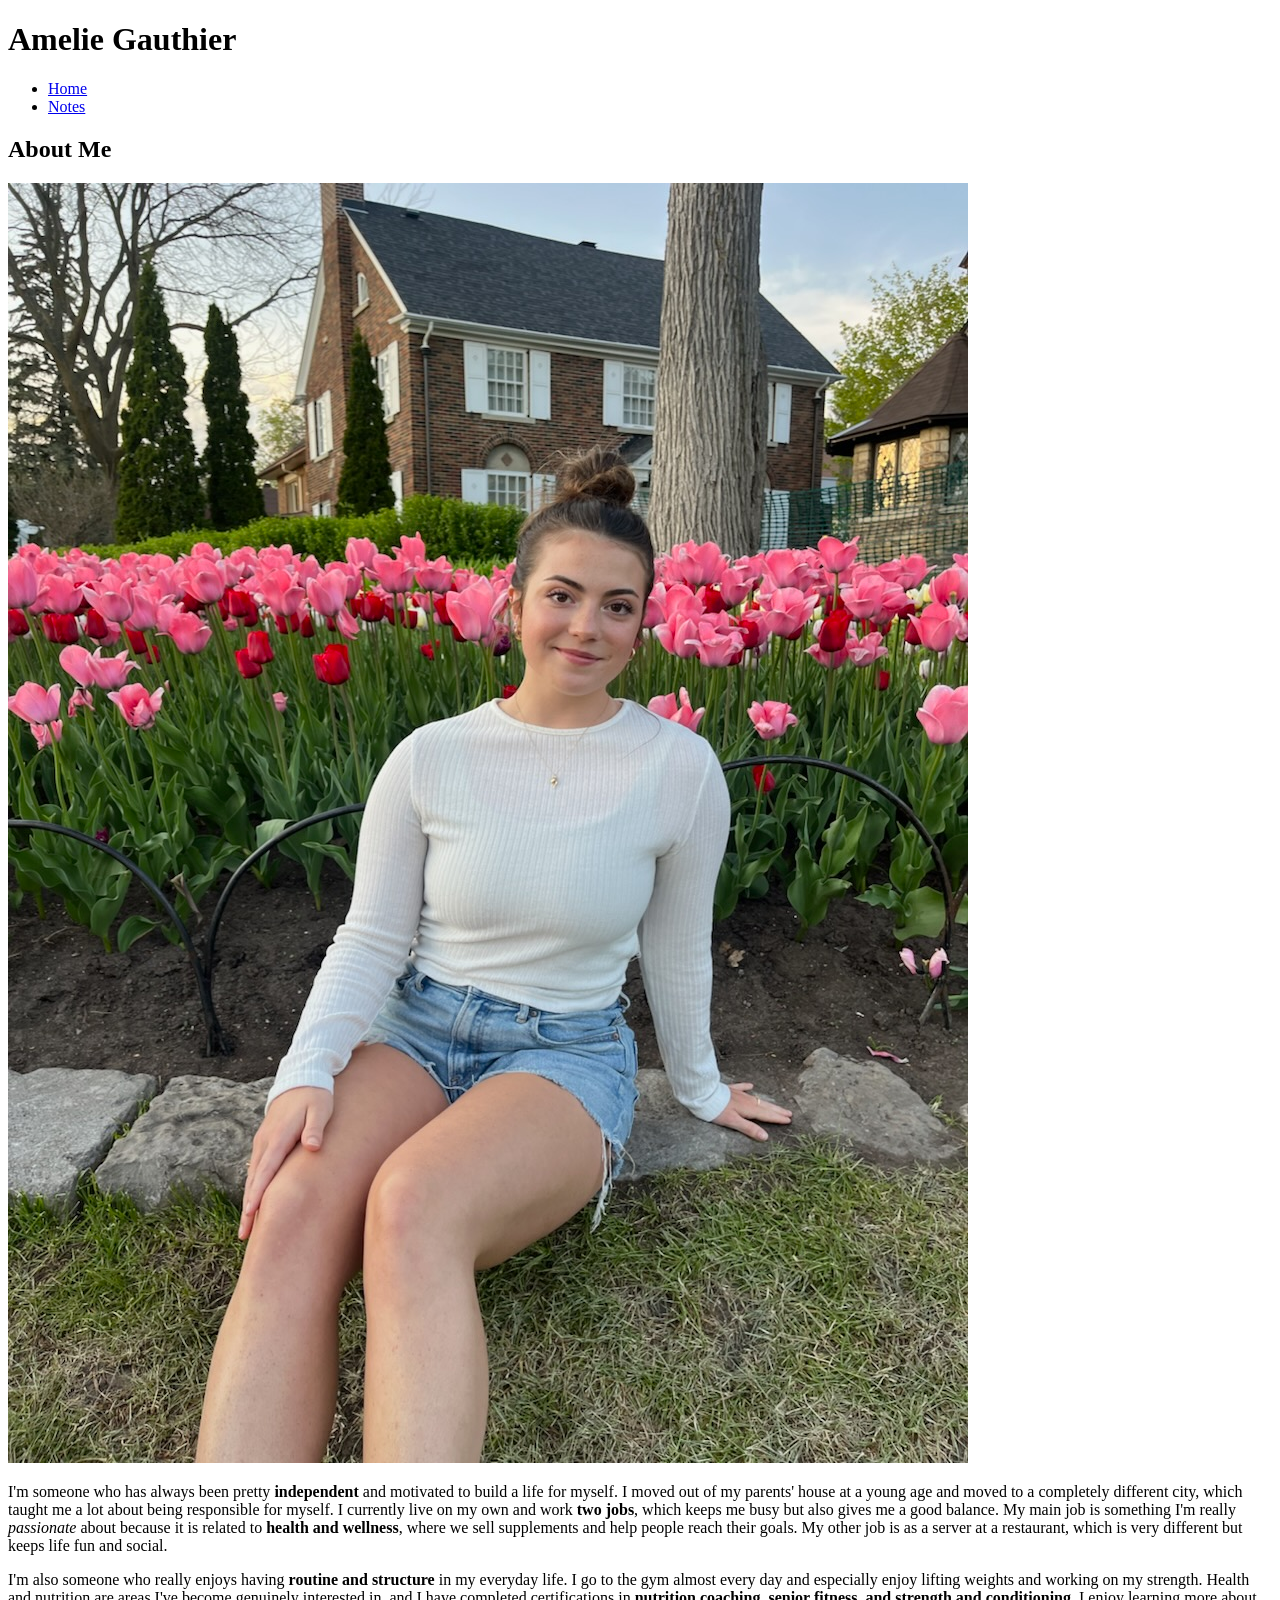
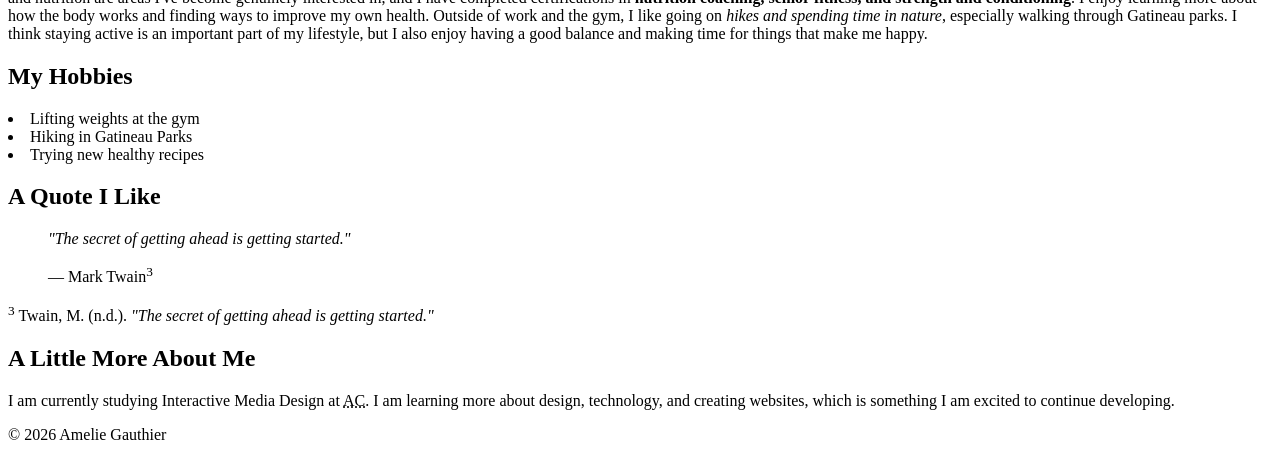
==== html-assignment/index.html @ e40c4d3b "class hobbies" ====
<!DOCTYPE html>
<html lang="en">
<head>
    <meta charset="UTF-8">
    <meta name="viewport" content="width=device-width, initial-scale=1.0">
    <title>Amelie Gauthier HTML Assignment</title>
    <link rel="stylesheet" href="css/style.css">
</head>
<body>

    <header>
        <h1>Amelie Gauthier</h1>
    </header>
     <nav>
       <ul>
         <li><a href="index.html">Home</a></li>
        <li><a href="notes.html">Notes</a></li>
         </ul>
    </nav>
    <main>

        <article>
            <h2>About Me</h2>
             <img src="images/me.jpg" alt="photo of me">
            <p>
                I'm someone who has always been pretty <strong>independent</strong> and motivated
                to build a life for myself. I moved out of my parents' house at a young age and
                moved to a completely different city, which taught me a lot about being responsible
                for myself. I currently live on my own and work <strong>two jobs</strong>, which
                keeps me busy but also gives me a good balance. My main job is something I'm really
                <em>passionate</em> about because it is related to <strong>health and wellness</strong>,
                where we sell supplements and help people reach their goals. My other
                job is as a server at a restaurant, which is very different but keeps life fun and social.
            </p>

            <p>
                I'm also someone who really enjoys having <strong>routine and structure</strong>
                in my everyday life. I go to the gym almost every day and especially enjoy lifting
                weights and working on my strength. Health and nutrition are areas I've become
                genuinely interested in, and I have completed certifications in
                <strong>nutrition coaching, senior fitness, and strength and conditioning</strong>.
                I enjoy learning more about how the body works and finding ways to improve my own
                health. Outside of work and the gym, I like going on
                <em>hikes and spending time in nature</em>, especially walking through Gatineau parks.
                I think staying active is an important part of my lifestyle, but I also enjoy having
                a good balance and making time for things that make me happy.</p>

            <section>
                 <h2>My Hobbies</h2>
                 <ul class="hobbies"></ul>
                 <li>Lifting weights at the gym</li>
                 <li>Hiking in Gatineau Parks</li>
                 <li>Trying new healthy recipes</li>
                 </ul>
            </section>

        </article>

        <section>
            <h2>A Quote I Like</h2>
            <blockquote>
                <p><em>"The secret of getting ahead is getting started."</em></p>
                <p>— Mark Twain<sup>3</sup></p>
            </blockquote>
            <p>
                <sup>3</sup> Twain, M. (n.d.). <em>"The secret of getting ahead is getting started."</em>
            </p>
        </section>

        <section>
            <h2>A Little More About Me</h2>

            <p>
                I am currently studying Interactive Media Design at
                <abbr title="Algonquin College">AC</abbr>. I am learning more about
                design, technology, and creating websites, which is something I am
                excited to continue developing.
            </p>
        </section>

    </main>

      <footer>
        <p>&copy; 2026 Amelie Gauthier</p>
      </footer>
         </body>
         </html>
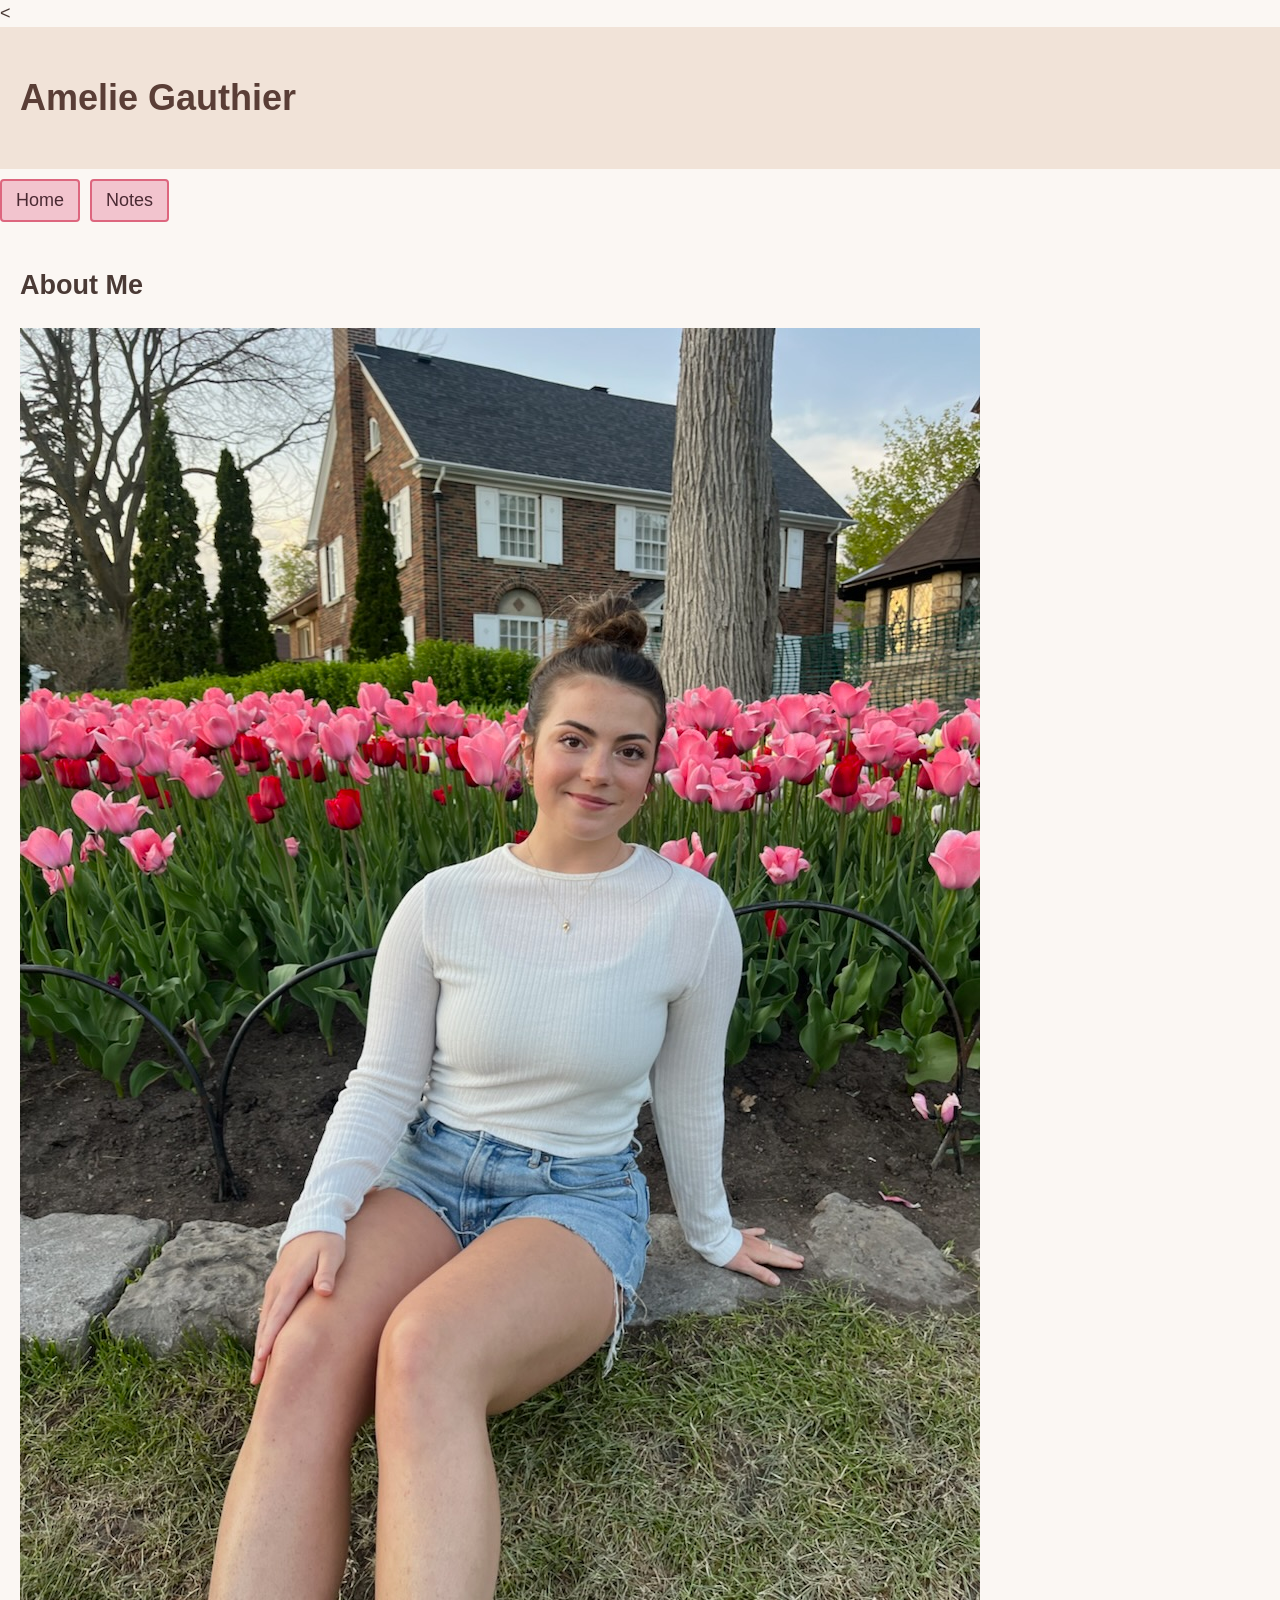
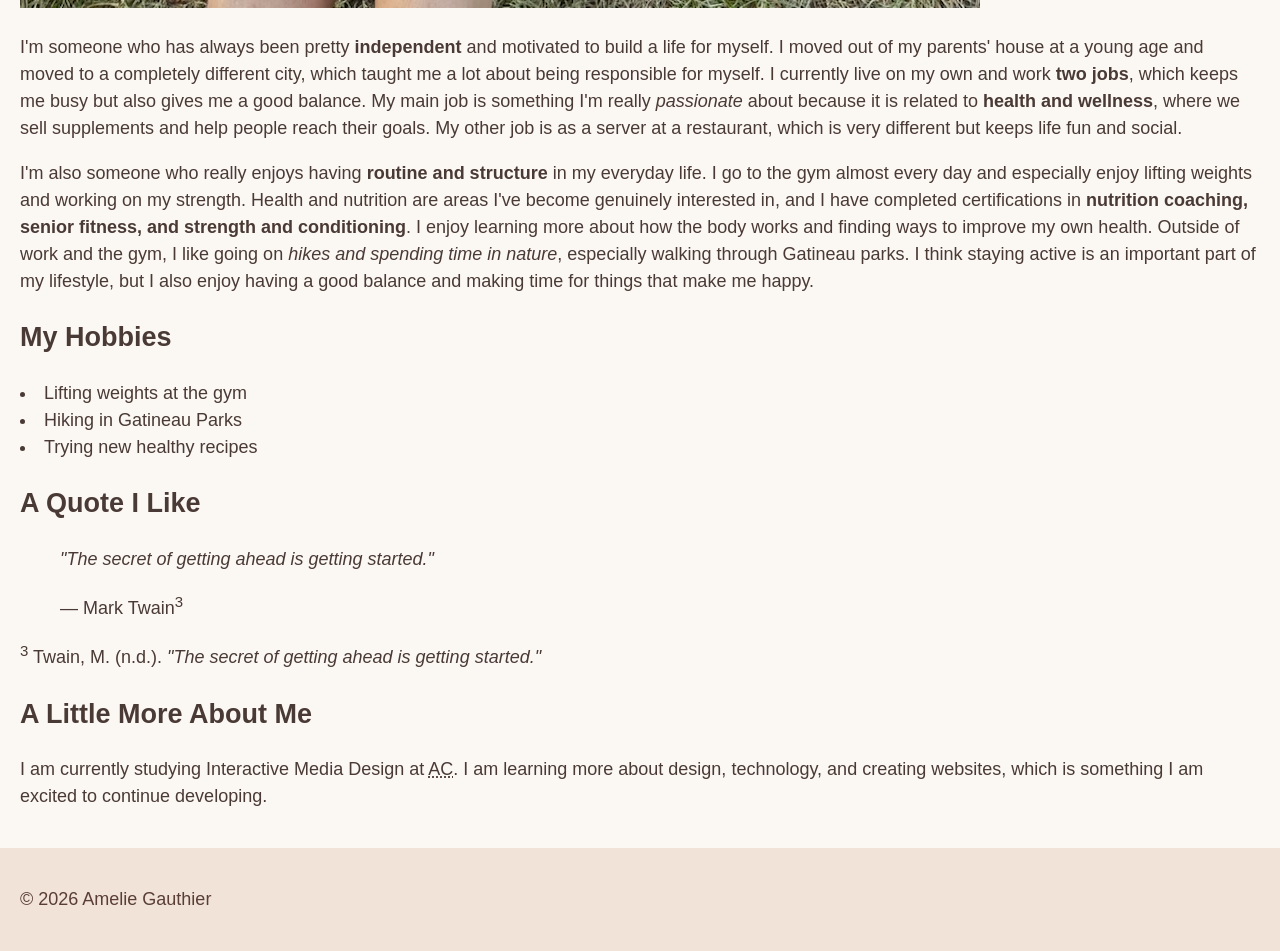
==== commit 40aa45ba: "Update colours" ====
--- a/html-assignment/index.html
+++ b/html-assignment/index.html
@@ -4,7 +4,7 @@
     <meta charset="UTF-8">
     <meta name="viewport" content="width=device-width, initial-scale=1.0">
     <title>Amelie Gauthier HTML Assignment</title>
-    <link rel="stylesheet" href="css/style.css">
+    <<link rel="stylesheet" href="css/style.css">
 </head>
 <body>
 
--- a/html-assignment/css/style.css
+++ b/html-assignment/css/style.css
@@ -0,0 +1,73 @@
+/* ===== Inheritance: font family and size for the whole page ===== */
+body {
+  font-family: Arial, Helvetica, sans-serif;
+  font-size: 18px;
+  margin: 0;
+  line-height: 1.5;
+  background-color: #fbf7f3;
+  color: #4a3a35;
+}
+
+main {
+  padding: 20px;
+}
+
+/* ===== Select multiple elements: header and footer ===== */
+header,
+footer {
+  background-color: #f1e3d8;
+  color: #5a3e36;
+  padding: 20px;
+}
+
+/* ===== Class selector: main heading ===== */
+.site-title {
+  color: #b03a52;
+}
+
+/* ===== Id selector: image box-shadow ===== */
+/* 0 horizontal, 0 vertical, 2px blur, 1px spread, black */
+#my-image {
+  box-shadow: 0 0 2px 1px black;
+  max-width: 100%;
+  height: auto;
+}
+
+/* ===== Hobby list: square bullets ===== */
+.hobbies {
+  list-style-type: square;
+}
+
+/* ===== nth-child: background on odd hobby items ===== */
+.hobbies li:nth-child(odd) {
+  background-color: #fbe3e8;
+}
+
+/* ===== Navigation ===== */
+
+/* Remove bullets from the list inside nav */
+nav ul {
+  list-style-type: none;
+  padding: 0;
+  margin: 10px 0 0 0;
+  display: flex;
+  gap: 10px;
+}
+
+/* Remove underline, add background and border to links */
+nav a {
+  text-decoration: none;
+  background-color: #f2c4ce;
+  color: #4a2a33;
+  border: 2px solid #dd667e;
+  border-radius: 4px;
+  padding: 6px 14px;
+  display: inline-block;
+}
+
+/* Change background on hover or focus */
+nav a:hover,
+nav a:focus {
+  background-color: #ac2225;
+  color: #ffffff;
+}
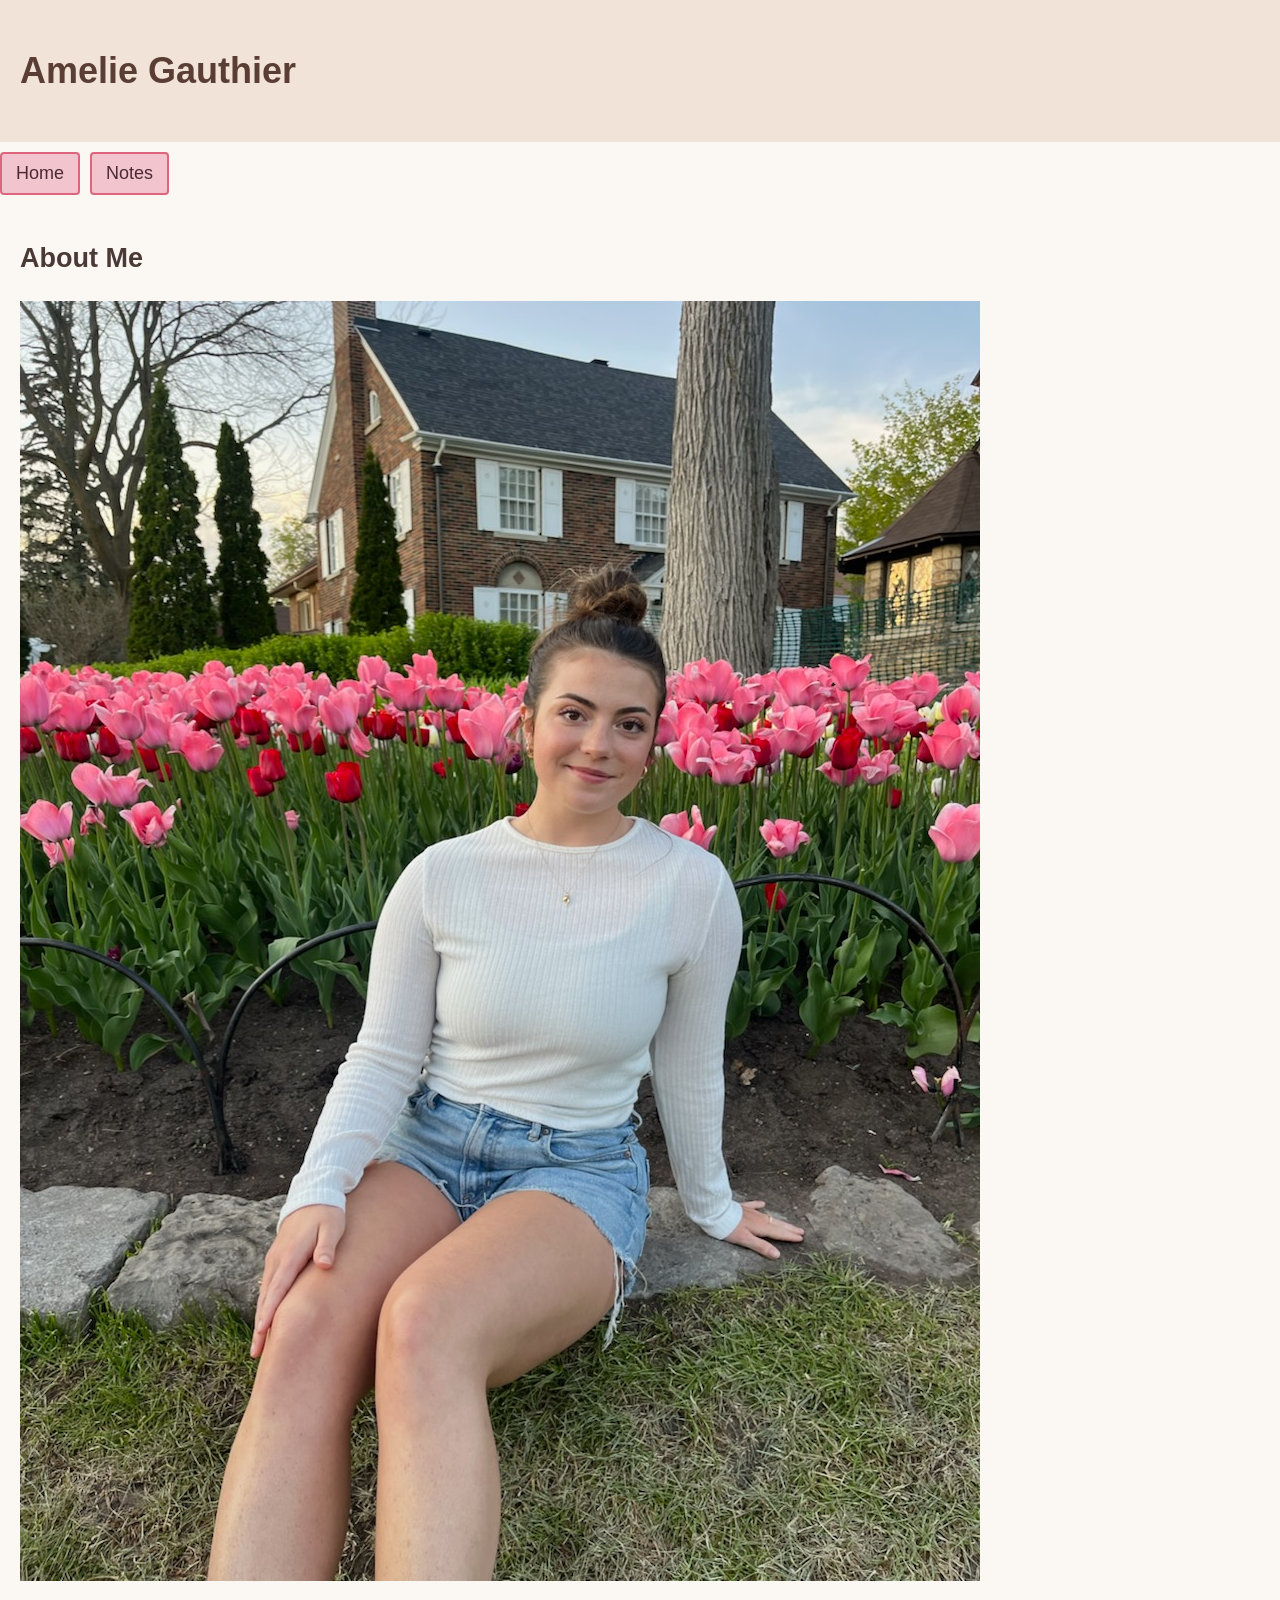
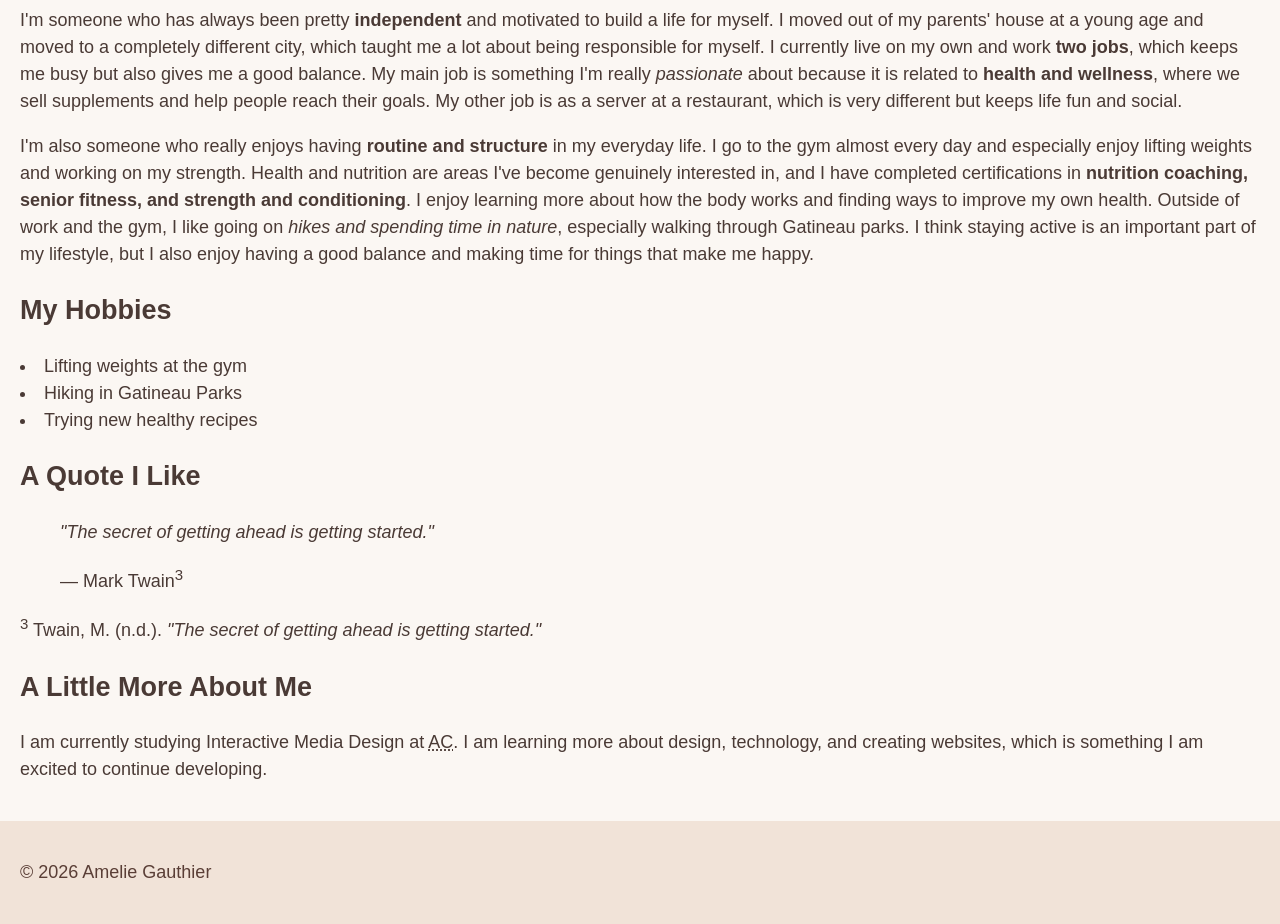
==== commit 5906a512: "fix" ====
--- a/html-assignment/index.html
+++ b/html-assignment/index.html
@@ -4,7 +4,7 @@
     <meta charset="UTF-8">
     <meta name="viewport" content="width=device-width, initial-scale=1.0">
     <title>Amelie Gauthier HTML Assignment</title>
-    <<link rel="stylesheet" href="css/style.css">
+    <link rel="stylesheet" href="css/style.css">
 </head>
 <body>
 
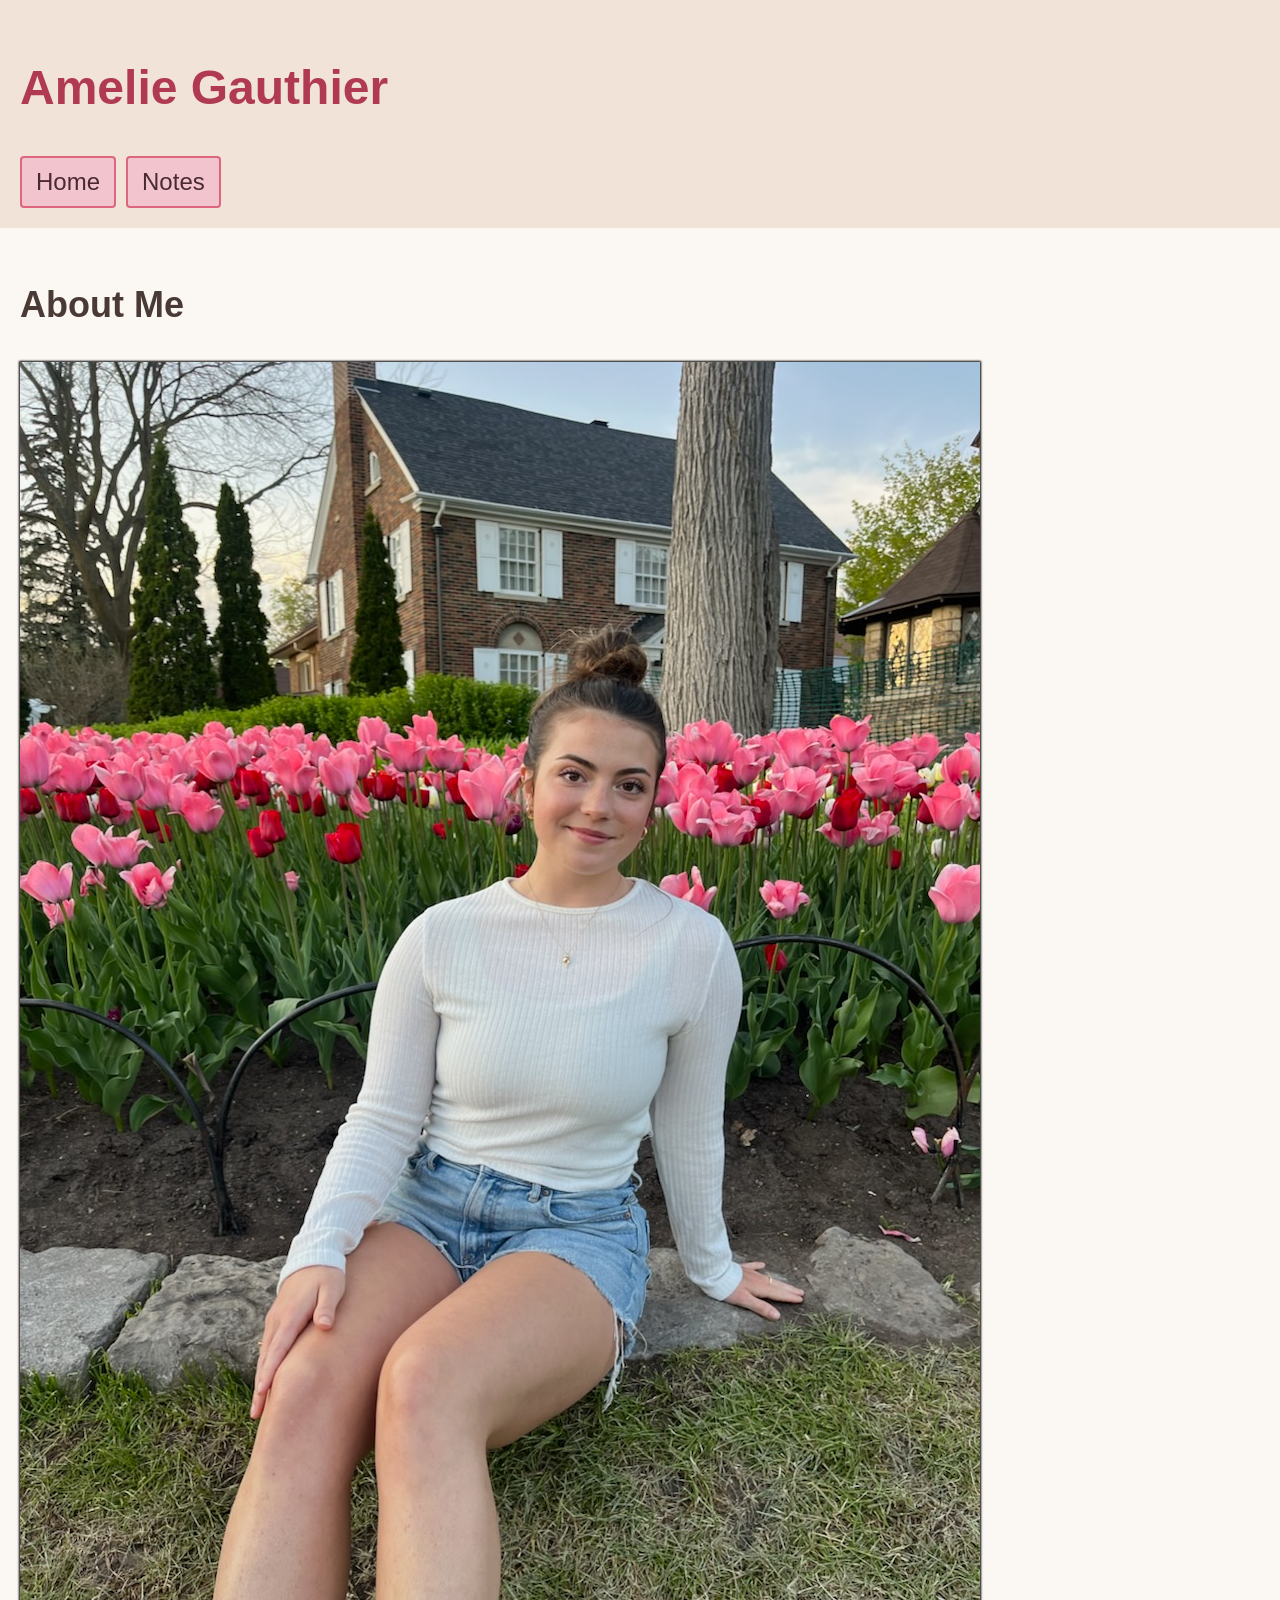
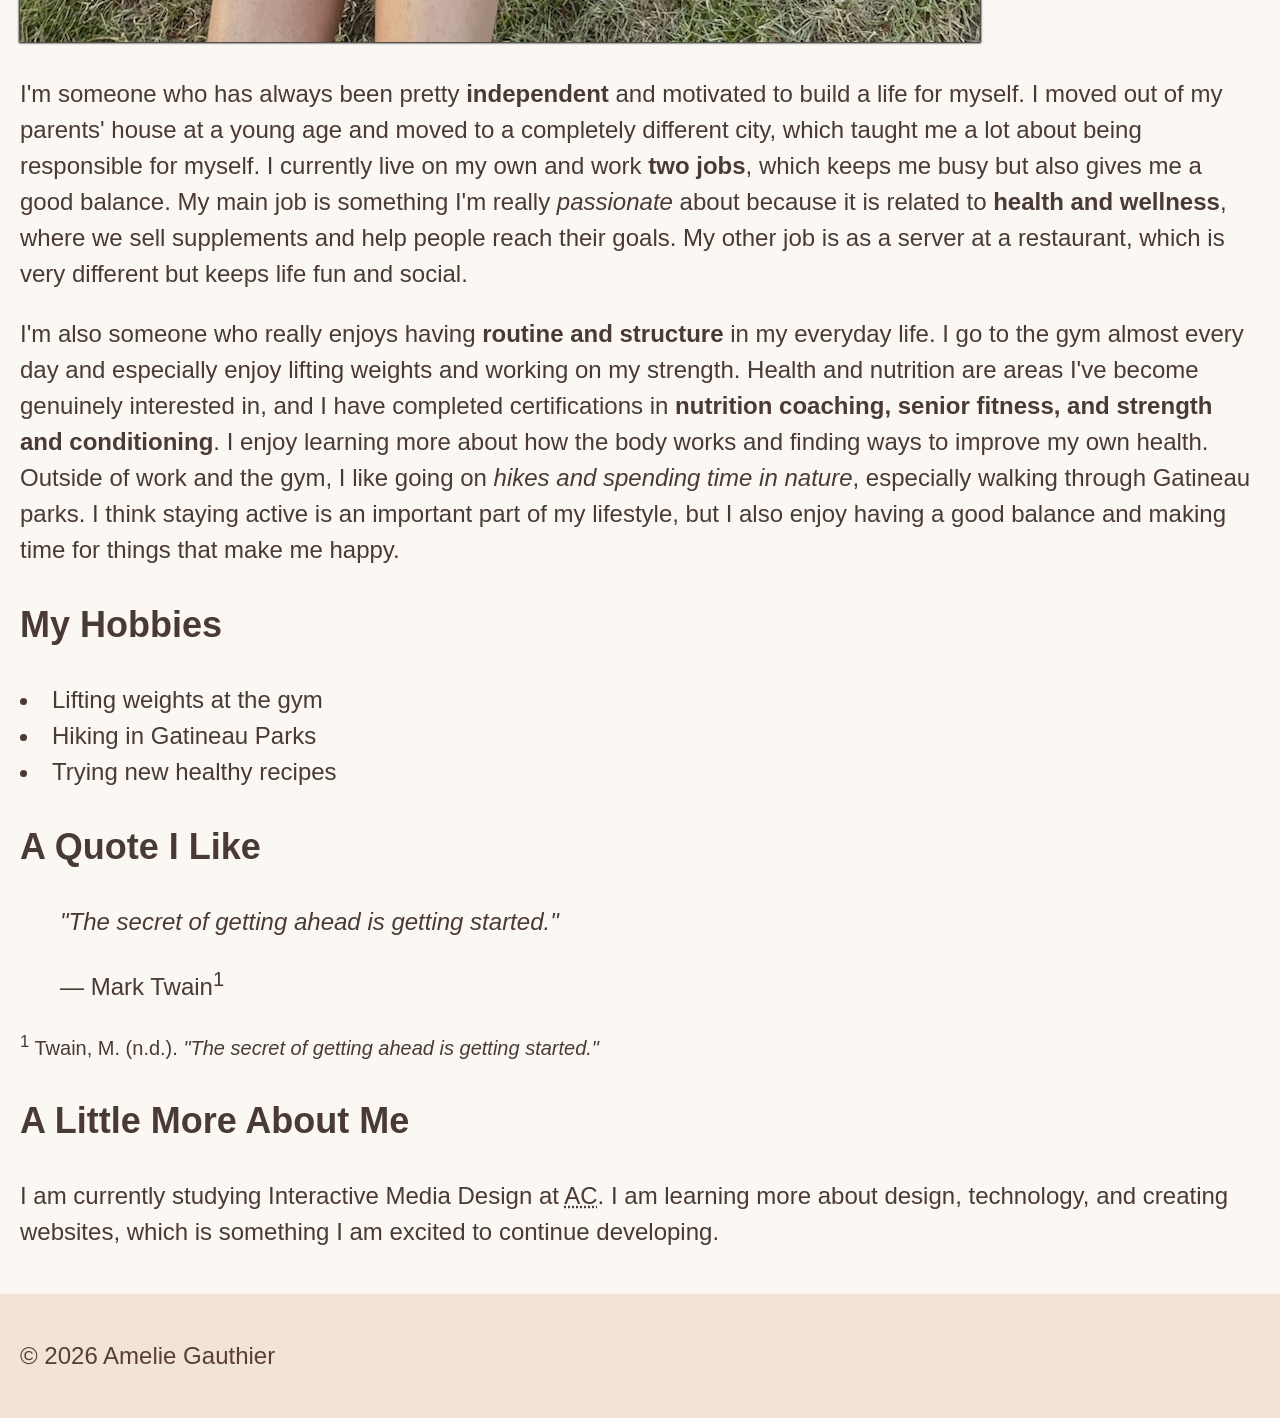
==== commit d260c6a8: "index fix" ====
--- a/html-assignment/index.html
+++ b/html-assignment/index.html
@@ -8,21 +8,21 @@
 </head>
 <body>
 
-    <header>
-        <h1>Amelie Gauthier</h1>
-    </header>
-     <nav>
-       <ul>
-         <li><a href="index.html">Home</a></li>
+  <header>
+    <h1 class="site-title">Amelie Gauthier</h1>
+    <nav>
+      <ul>
+        <li><a href="index.html">Home</a></li>
         <li><a href="notes.html">Notes</a></li>
-         </ul>
+      </ul>
     </nav>
-    <main>
+  </header>
+     <main>
+         <section>
+             <h2>About Me</h2>
+             <img id="my-image" src="images/me.jpg" alt="photo of me">
+             <p>
 
-        <article>
-            <h2>About Me</h2>
-             <img src="images/me.jpg" alt="photo of me">
-            <p>
                 I'm someone who has always been pretty <strong>independent</strong> and motivated
                 to build a life for myself. I moved out of my parents' house at a young age and
                 moved to a completely different city, which taught me a lot about being responsible
@@ -48,24 +48,21 @@
             <section>
                  <h2>My Hobbies</h2>
                  <ul class="hobbies"></ul>
-                 <li>Lifting weights at the gym</li>
-                 <li>Hiking in Gatineau Parks</li>
-                 <li>Trying new healthy recipes</li>
+                     <li>Lifting weights at the gym</li>
+                     <li>Hiking in Gatineau Parks</li>
+                     <li>Trying new healthy recipes</li>
                  </ul>
             </section>
 
-        </article>
 
-        <section>
-            <h2>A Quote I Like</h2>
-            <blockquote>
-                <p><em>"The secret of getting ahead is getting started."</em></p>
-                <p>— Mark Twain<sup>3</sup></p>
-            </blockquote>
-            <p>
-                <sup>3</sup> Twain, M. (n.d.). <em>"The secret of getting ahead is getting started."</em>
-            </p>
-        </section>
+         <section>
+             <h2>A Quote I Like</h2>
+             <blockquote>
+             <p><em>"The secret of getting ahead is getting started."</em></p>
+             <p>— Mark Twain<sup>1</sup></p>
+             </blockquote>
+             <p><small><sup>1</sup> Twain, M. (n.d.). <em>"The secret of getting ahead is getting started."</em></small></p>
+         </section>
 
         <section>
             <h2>A Little More About Me</h2>
--- a/html-assignment/css/style.css
+++ b/html-assignment/css/style.css
@@ -1,7 +1,7 @@
 /* ===== Inheritance: font family and size for the whole page ===== */
 body {
   font-family: Arial, Helvetica, sans-serif;
-  font-size: 18px;
+  font-size: 24px;
   margin: 0;
   line-height: 1.5;
   background-color: #fbf7f3;
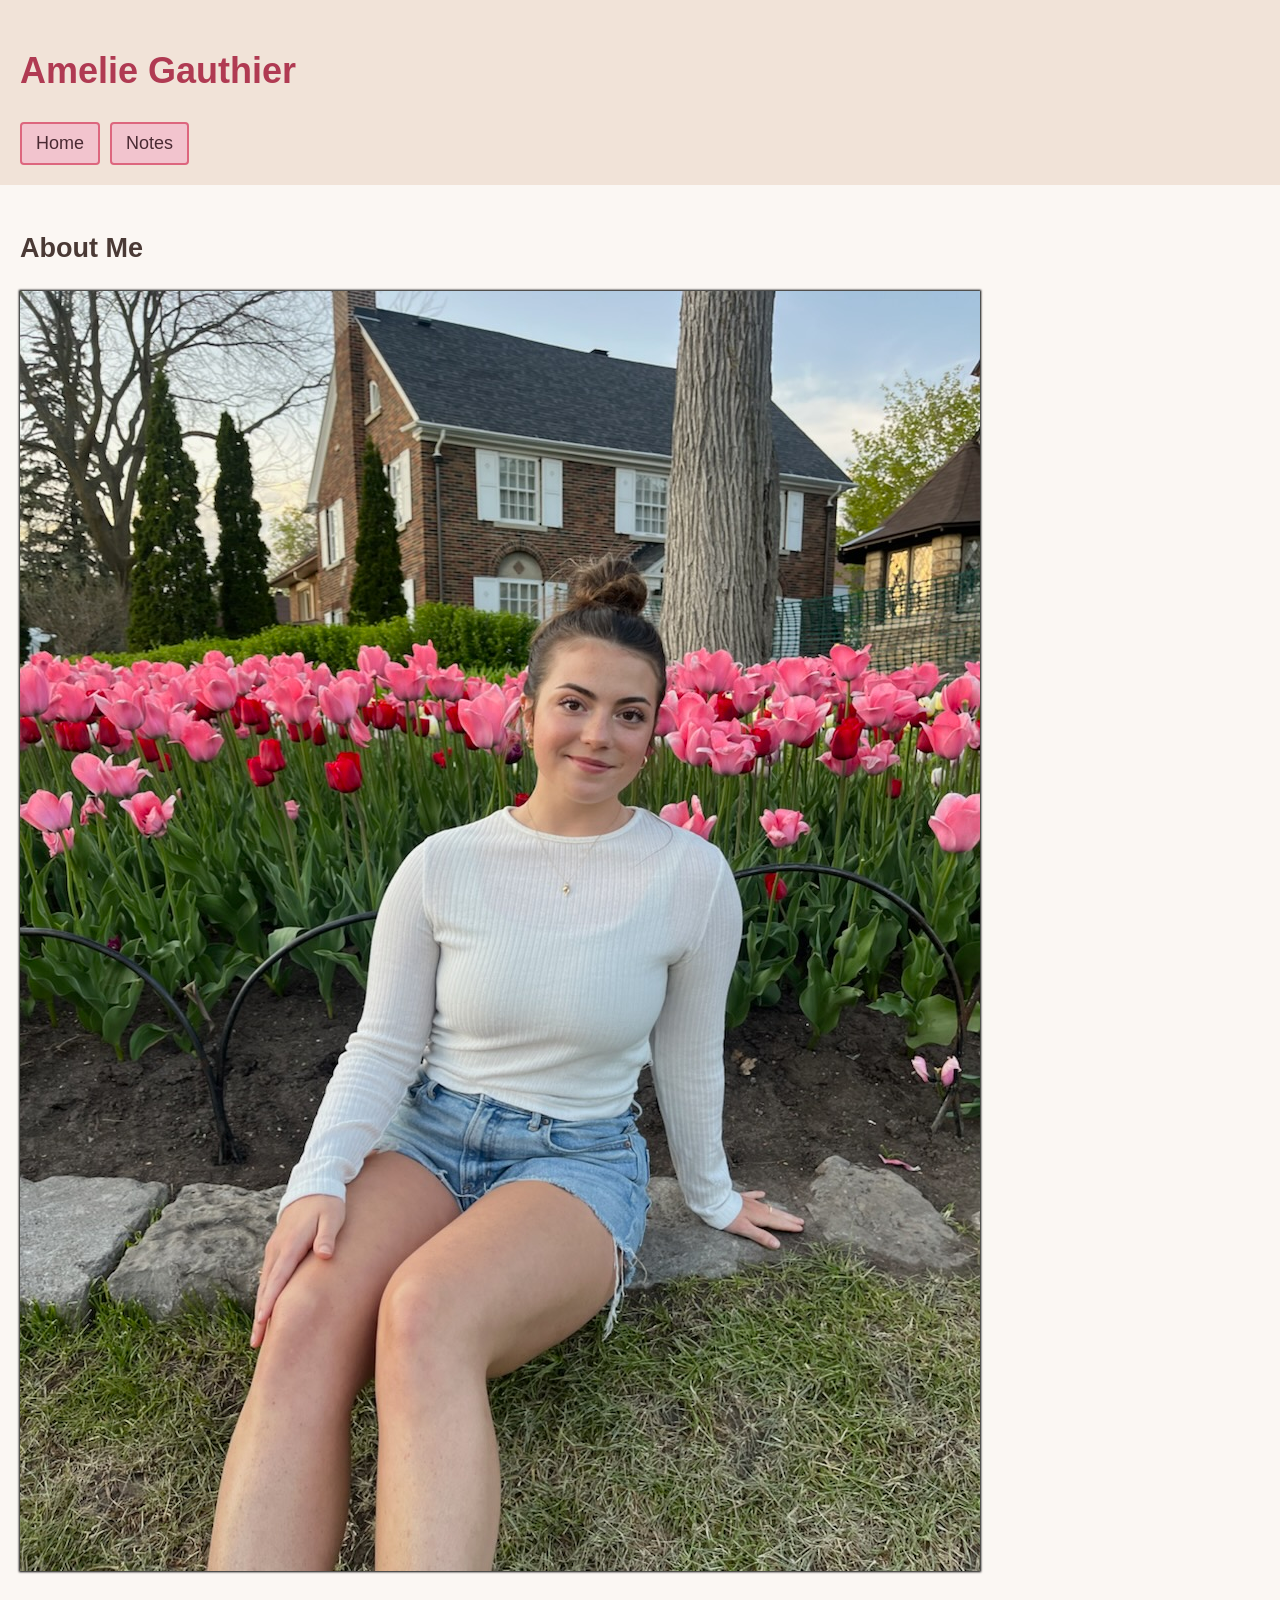
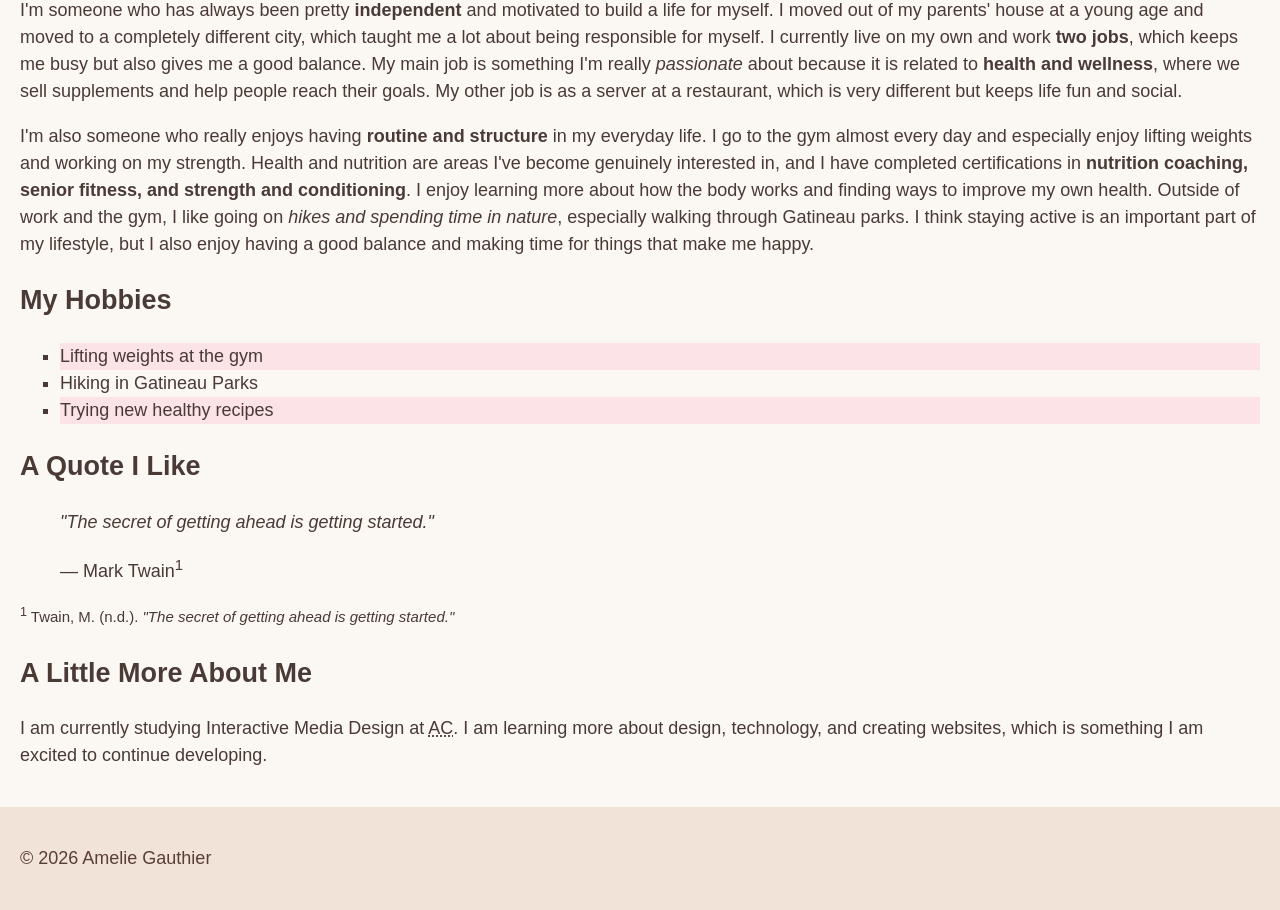
==== commit dc614b25: "bullets" ====
--- a/html-assignment/index.html
+++ b/html-assignment/index.html
@@ -47,7 +47,7 @@
 
             <section>
                  <h2>My Hobbies</h2>
-                 <ul class="hobbies"></ul>
+                 <ul class="hobbies">
                      <li>Lifting weights at the gym</li>
                      <li>Hiking in Gatineau Parks</li>
                      <li>Trying new healthy recipes</li>
--- a/html-assignment/css/style.css
+++ b/html-assignment/css/style.css
@@ -1,7 +1,7 @@
 /* ===== Inheritance: font family and size for the whole page ===== */
 body {
   font-family: Arial, Helvetica, sans-serif;
-  font-size: 24px;
+  font-size: 18px;
   margin: 0;
   line-height: 1.5;
   background-color: #fbf7f3;
@@ -36,6 +36,7 @@
 /* ===== Hobby list: square bullets ===== */
 .hobbies {
   list-style-type: square;
+  padding-left: 40px;
 }
 
 /* ===== nth-child: background on odd hobby items ===== */
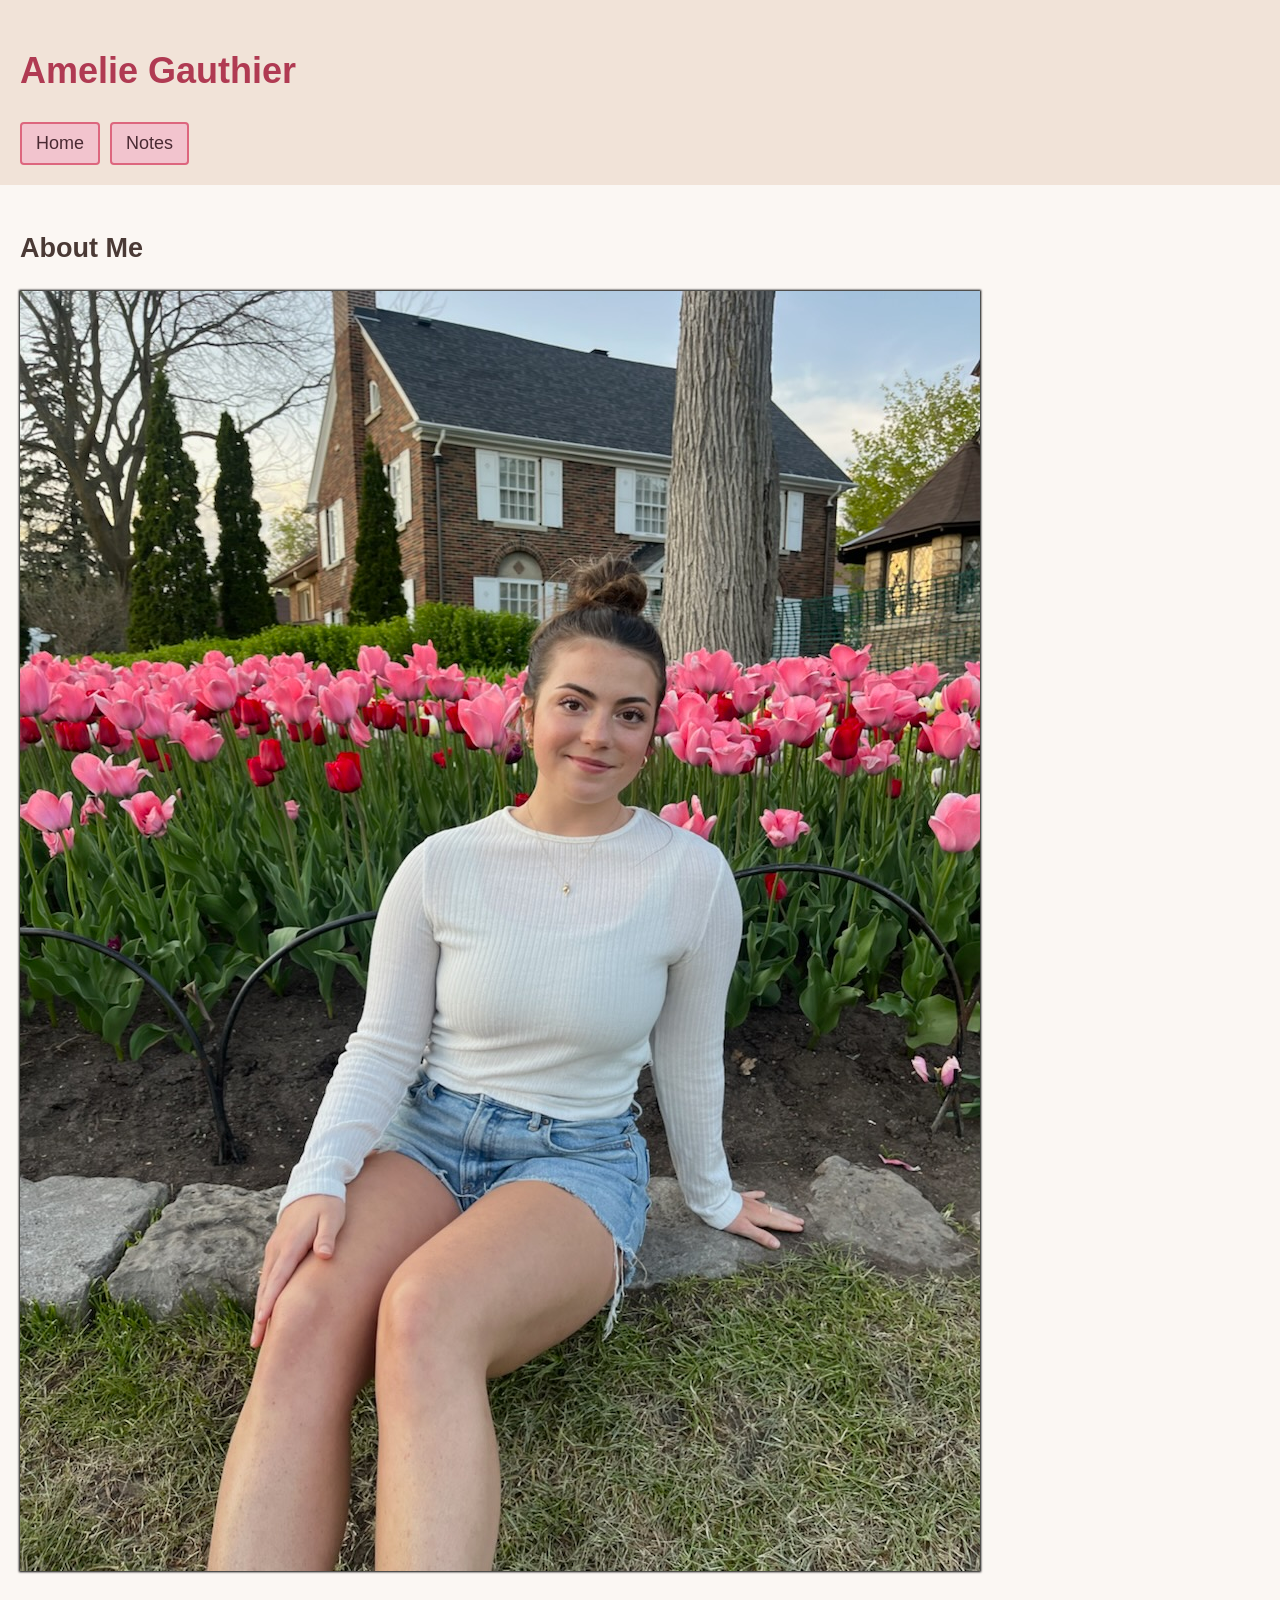
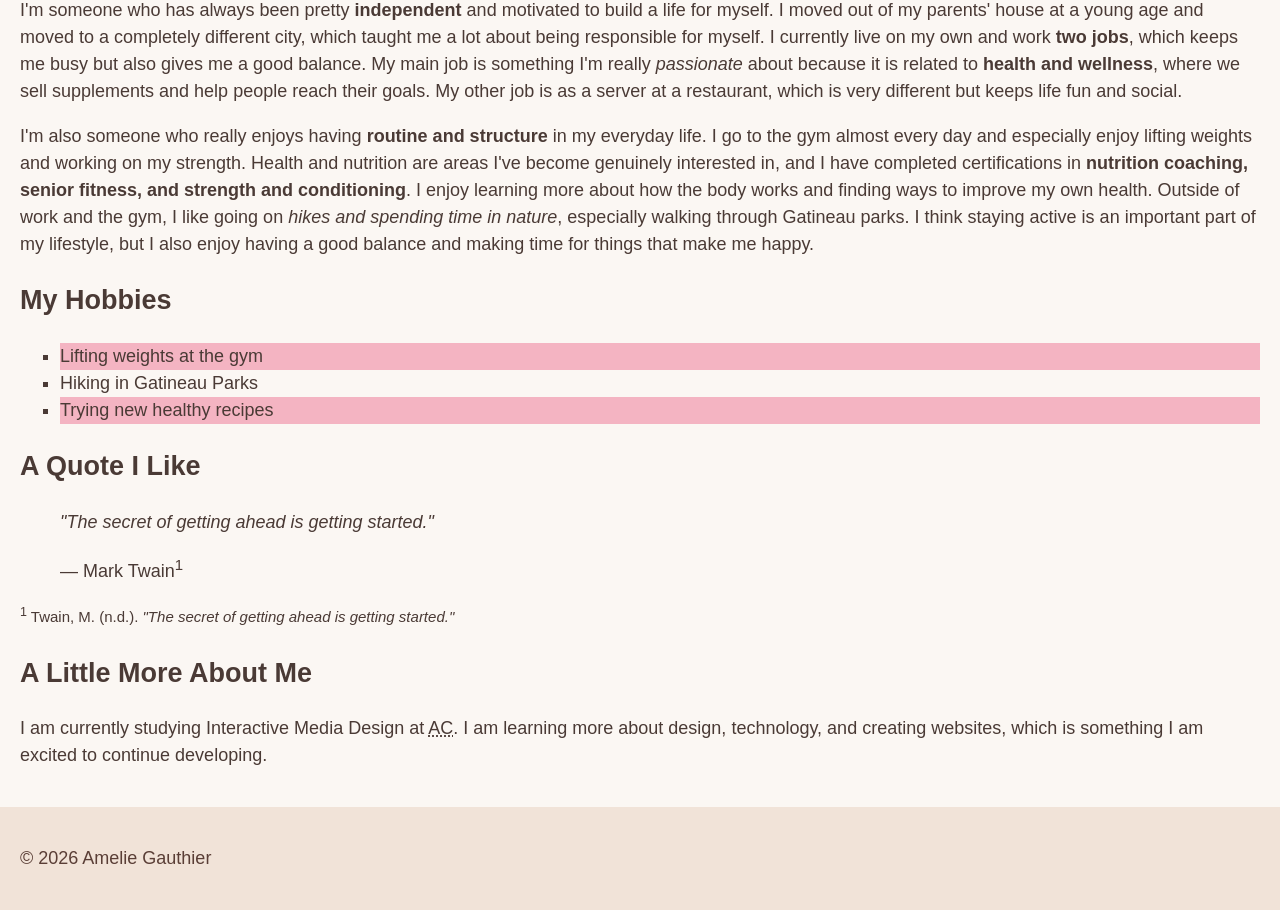
==== commit 03163af4: "fix section" ====
--- a/html-assignment/index.html
+++ b/html-assignment/index.html
@@ -44,7 +44,9 @@
                 <em>hikes and spending time in nature</em>, especially walking through Gatineau parks.
                 I think staying active is an important part of my lifestyle, but I also enjoy having
                 a good balance and making time for things that make me happy.</p>
+             </section>
 
+            
             <section>
                  <h2>My Hobbies</h2>
                  <ul class="hobbies">
--- a/html-assignment/css/style.css
+++ b/html-assignment/css/style.css
@@ -41,7 +41,7 @@
 
 /* ===== nth-child: background on odd hobby items ===== */
 .hobbies li:nth-child(odd) {
-  background-color: #fbe3e8;
+  background-color: #f4b4c2;
 }
 
 /* ===== Navigation ===== */
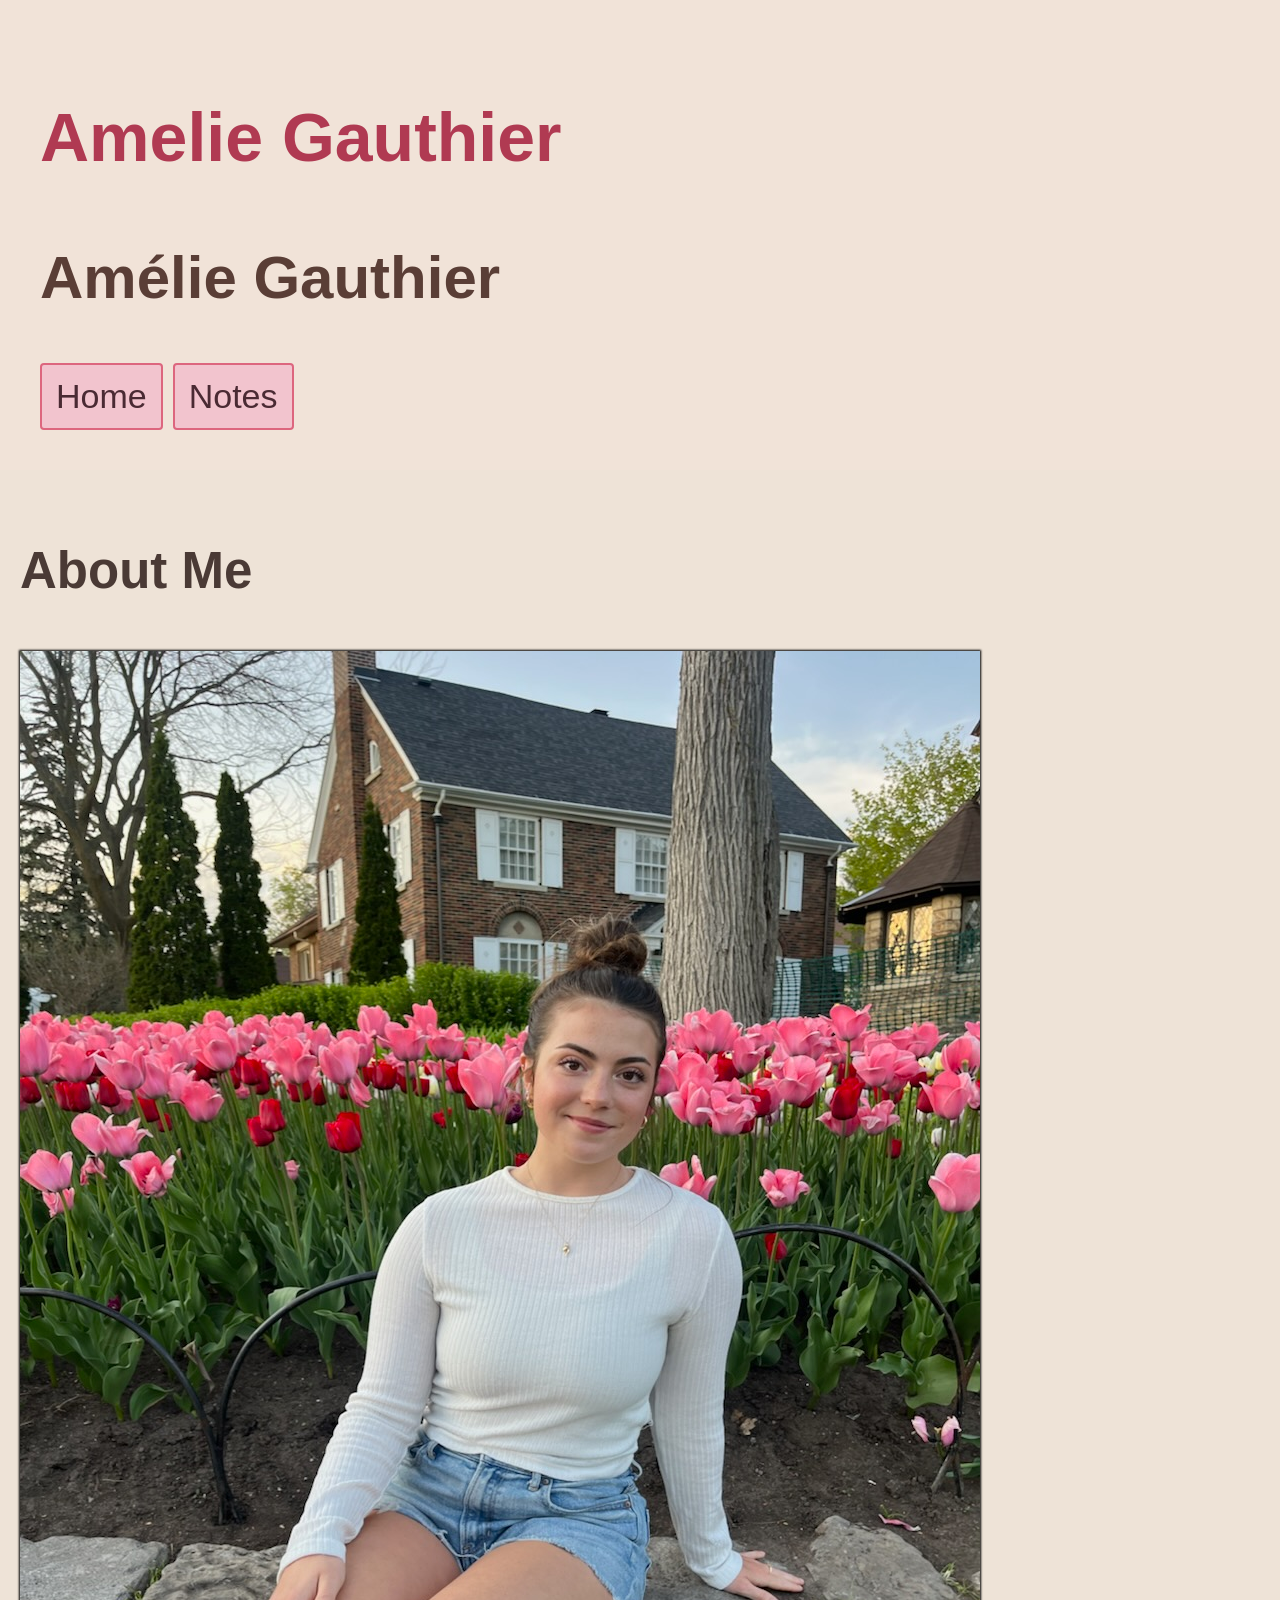
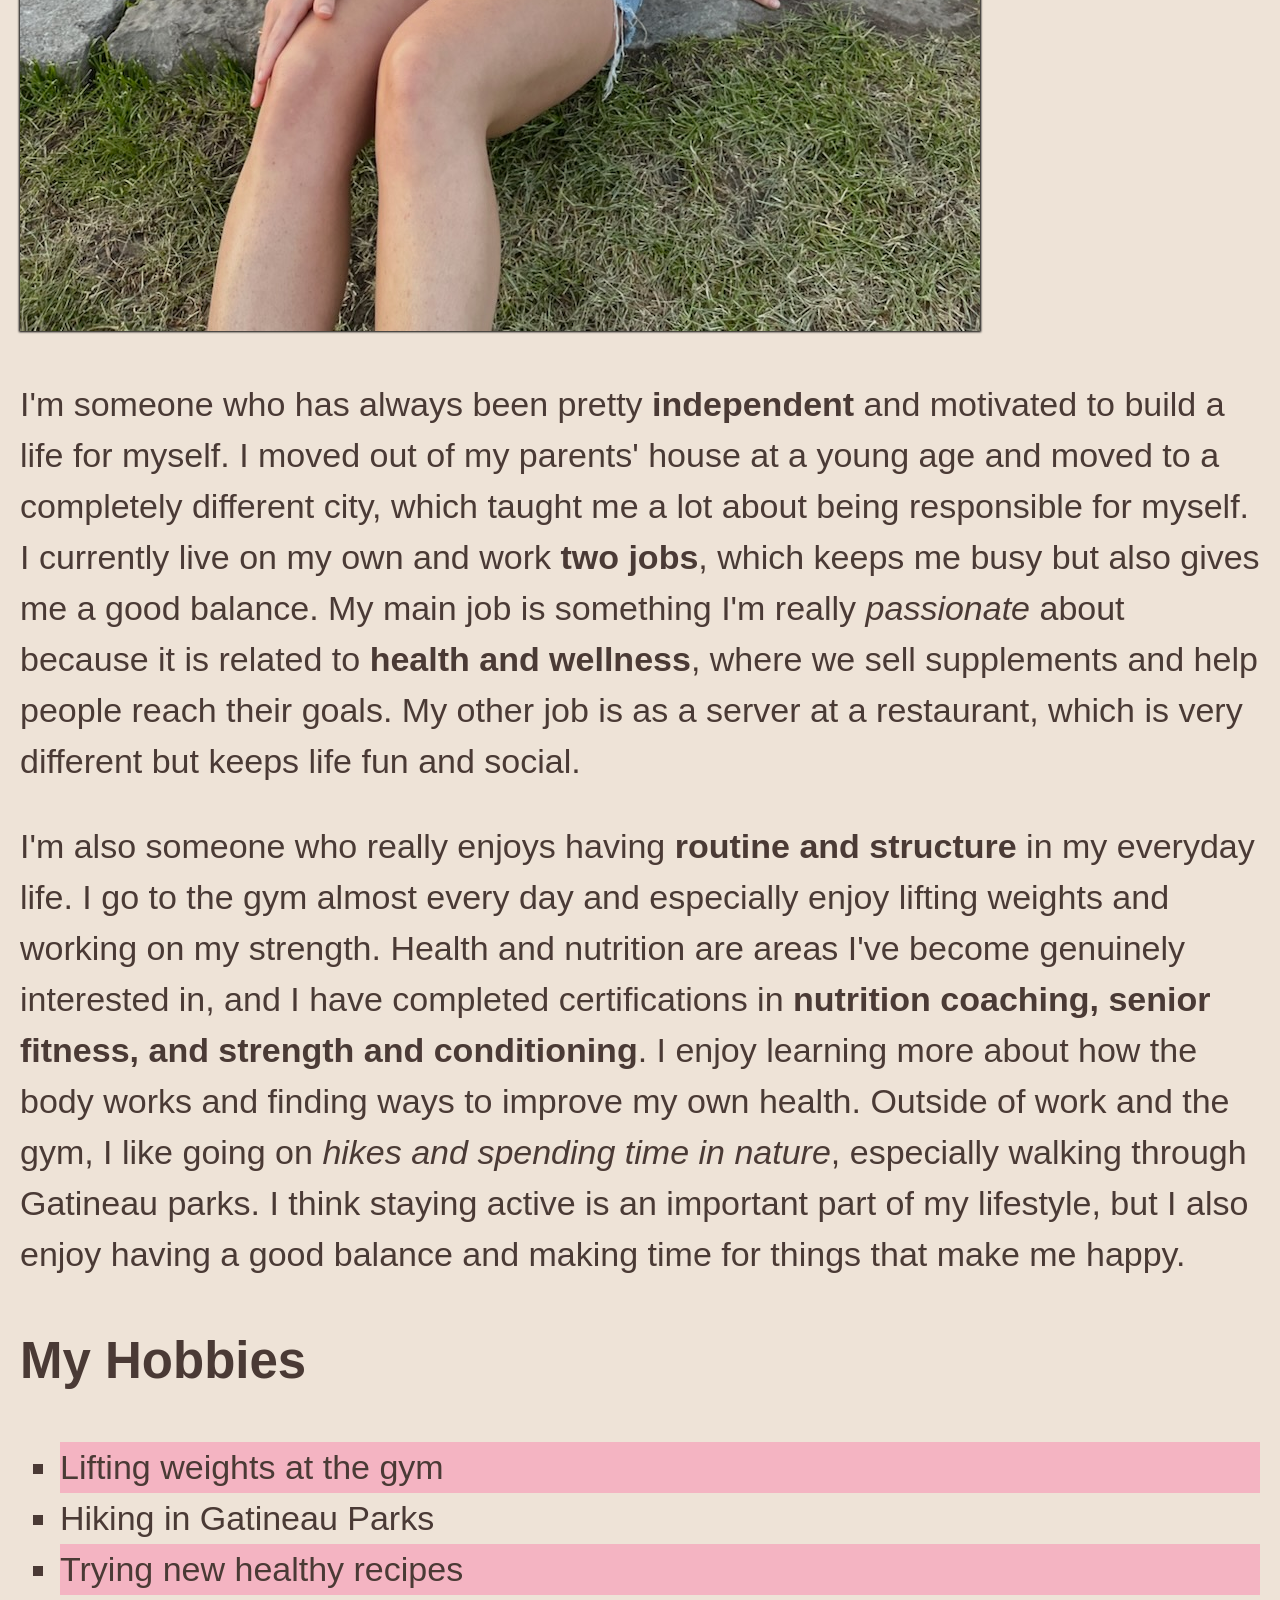
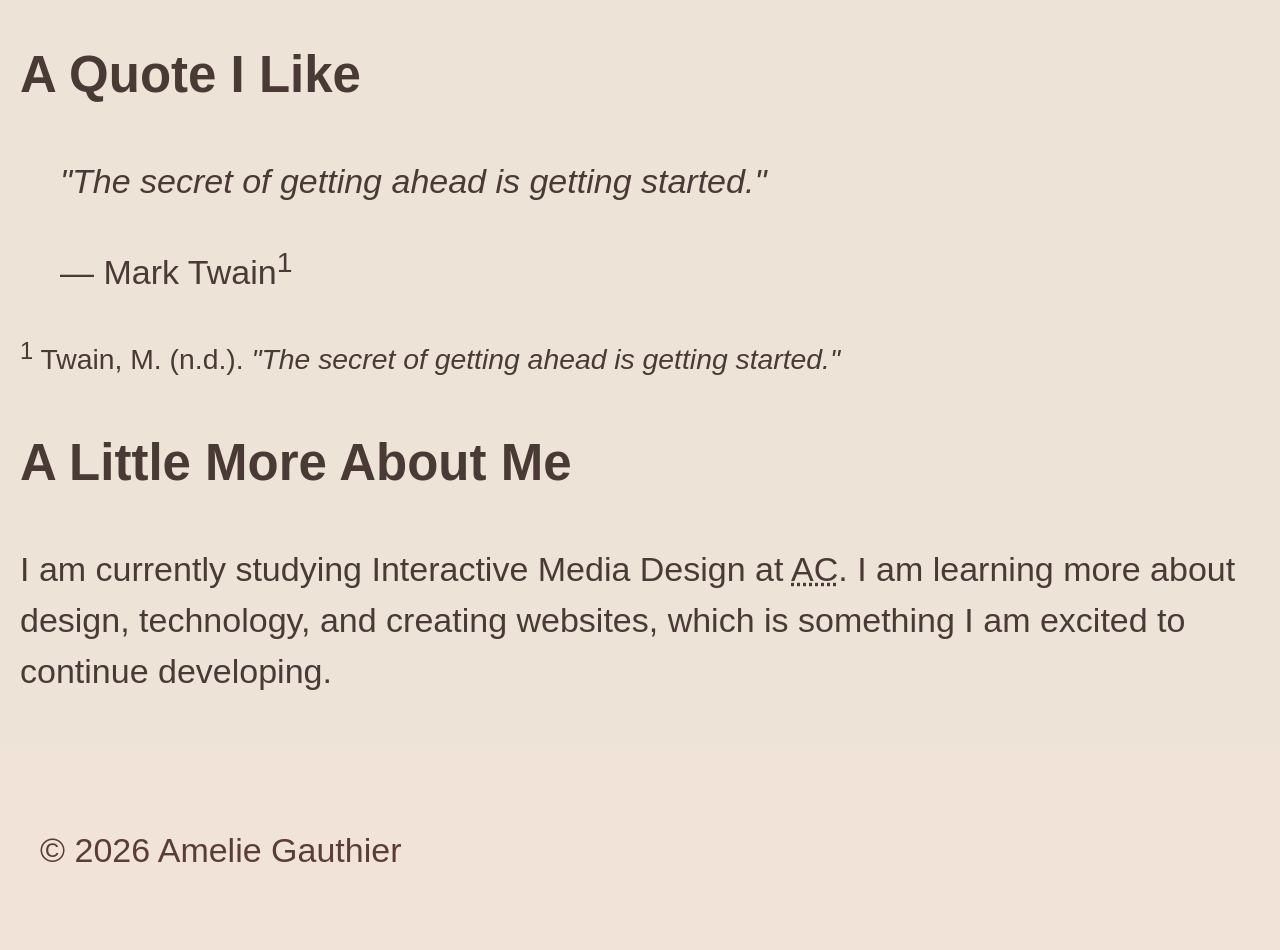
==== commit 728bd69b: "name" ====
--- a/html-assignment/index.html
+++ b/html-assignment/index.html
@@ -10,6 +10,7 @@
 
   <header>
     <h1 class="site-title">Amelie Gauthier</h1>
+    <h1 style="font-size: 60px;">Amélie Gauthier</h1>
     <nav>
       <ul>
         <li><a href="index.html">Home</a></li>
--- a/html-assignment/css/style.css
+++ b/html-assignment/css/style.css
@@ -1,10 +1,10 @@
 /* ===== Inheritance: font family and size for the whole page ===== */
 body {
   font-family: Arial, Helvetica, sans-serif;
-  font-size: 18px;
+  font-size: 34px;
   margin: 0;
   line-height: 1.5;
-  background-color: #fbf7f3;
+  background-color: #eee3d7;
   color: #4a3a35;
 }
 
@@ -17,7 +17,7 @@
 footer {
   background-color: #f1e3d8;
   color: #5a3e36;
-  padding: 20px;
+  padding: 40px;
 }
 
 /* ===== Class selector: main heading ===== */
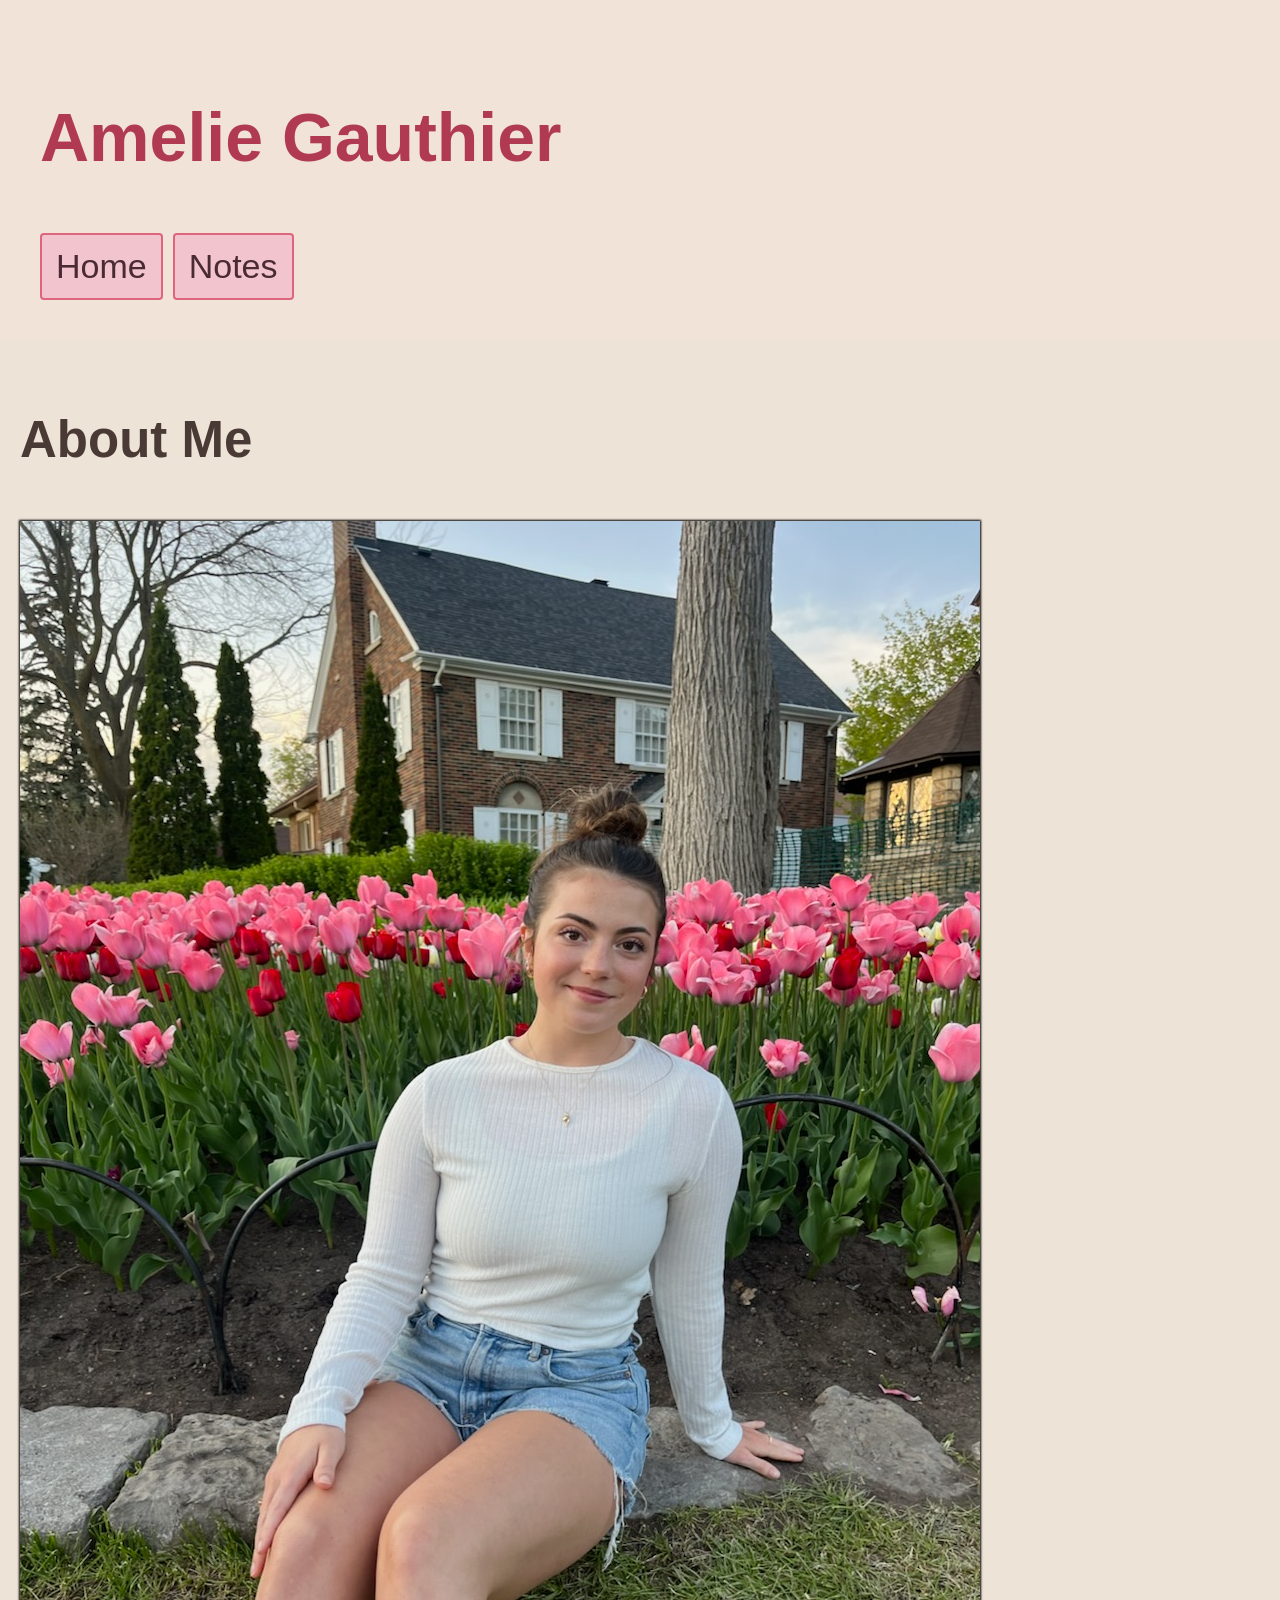
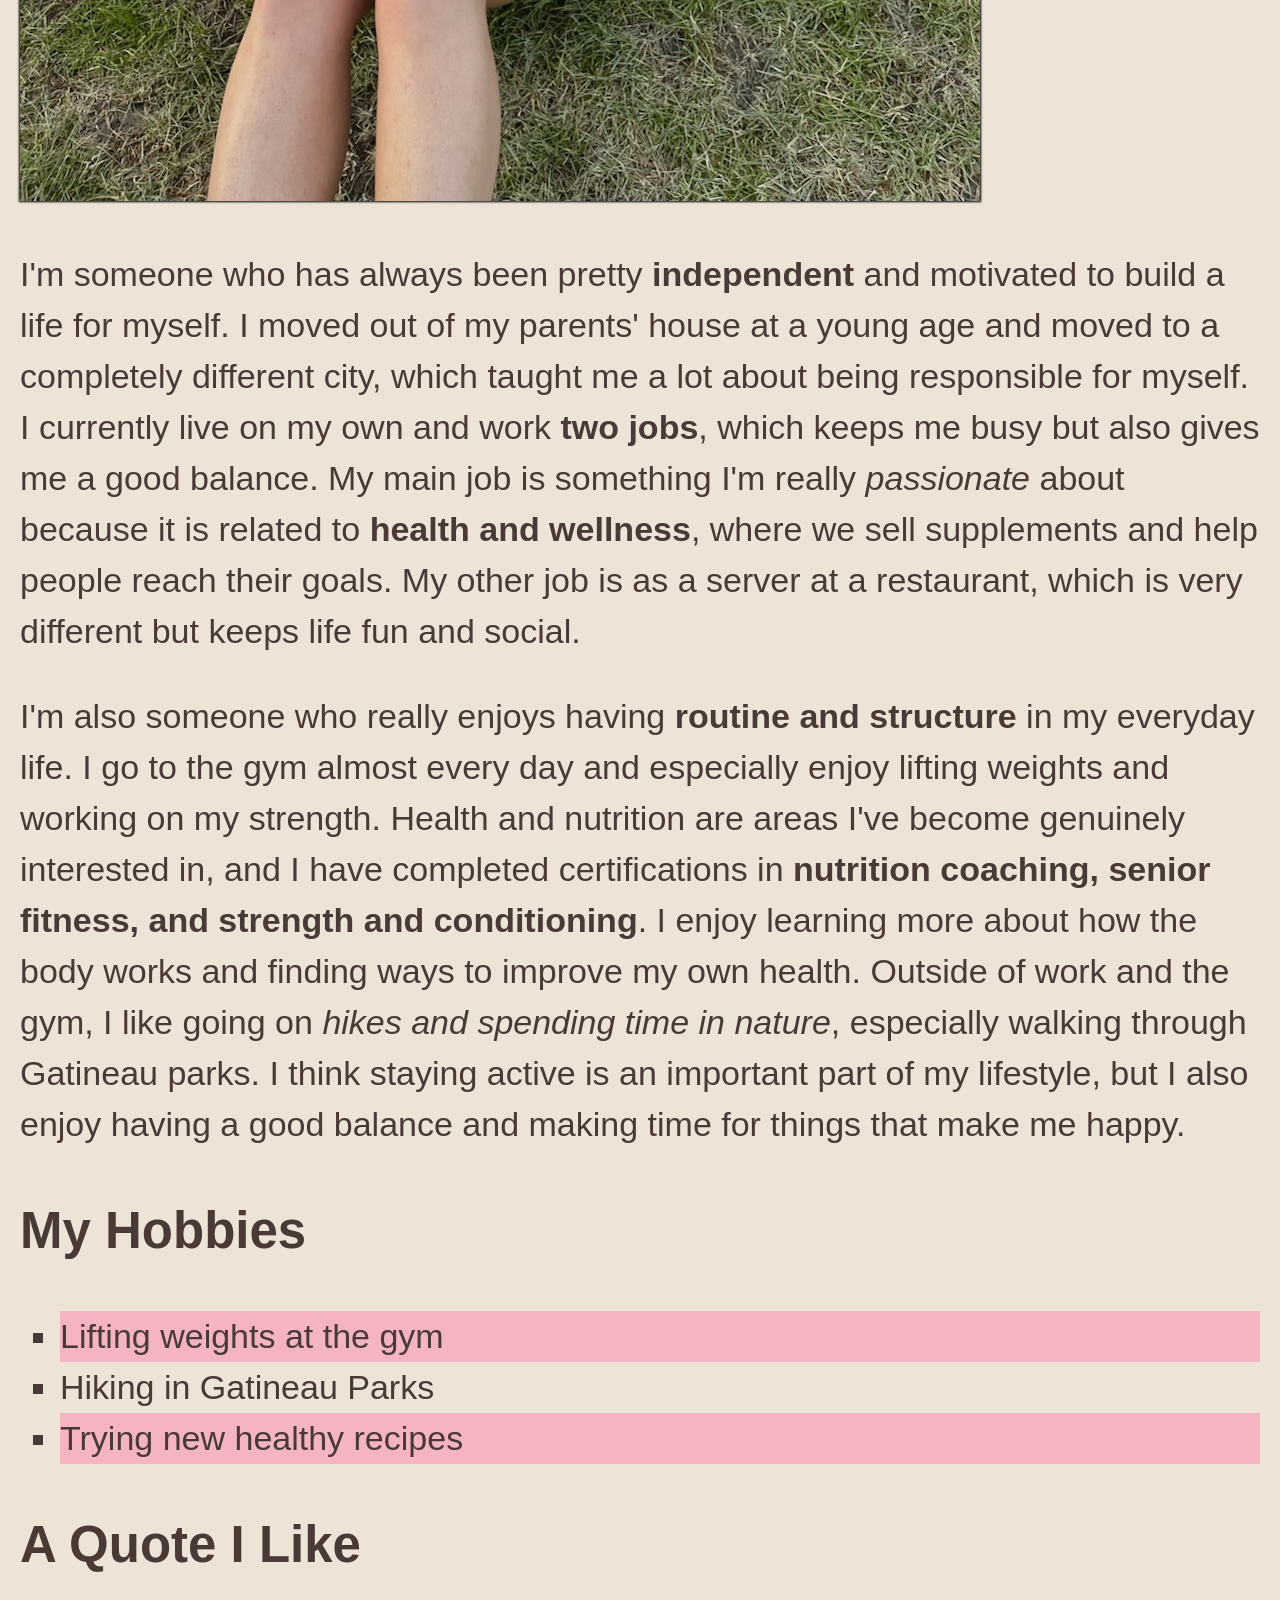
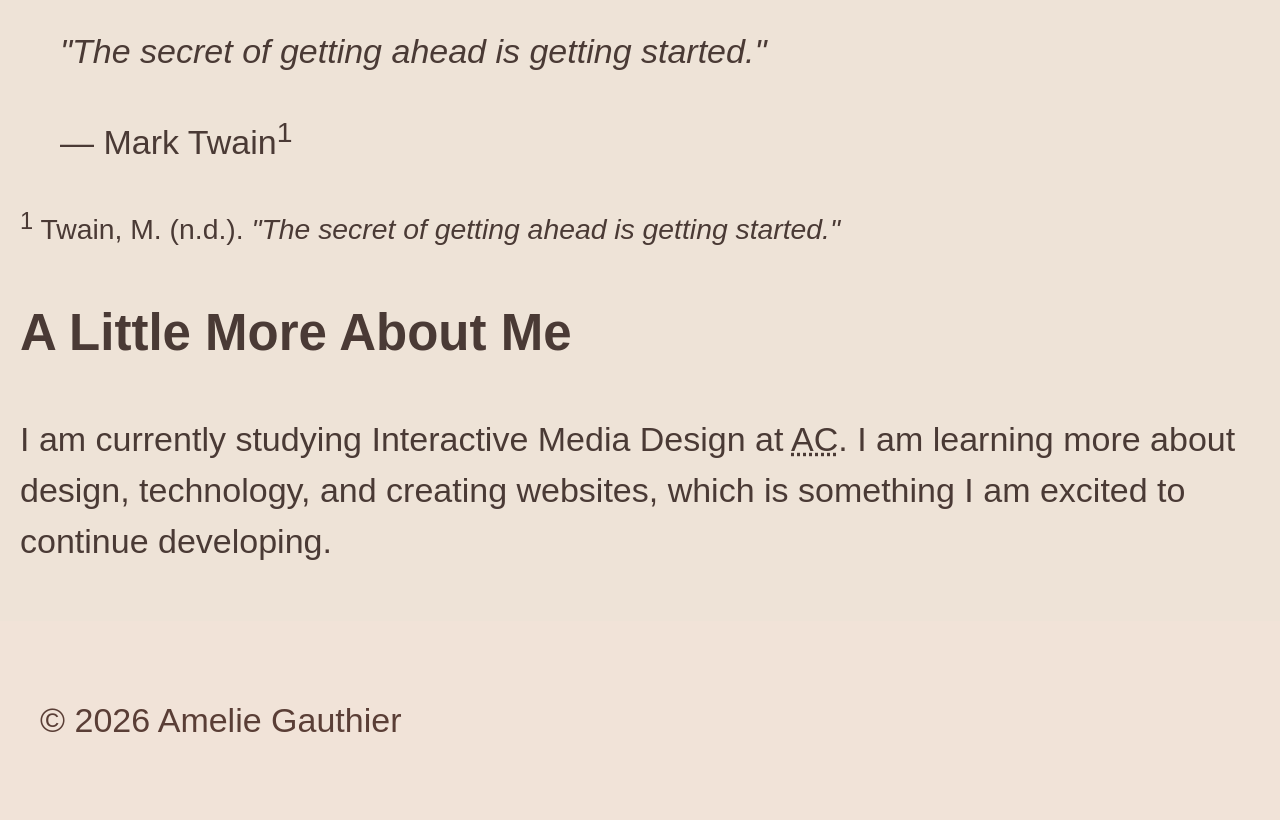
==== commit ec04845a: "x" ====
--- a/html-assignment/index.html
+++ b/html-assignment/index.html
@@ -10,7 +10,6 @@
 
   <header>
     <h1 class="site-title">Amelie Gauthier</h1>
-    <h1 style="font-size: 60px;">Amélie Gauthier</h1>
     <nav>
       <ul>
         <li><a href="index.html">Home</a></li>
